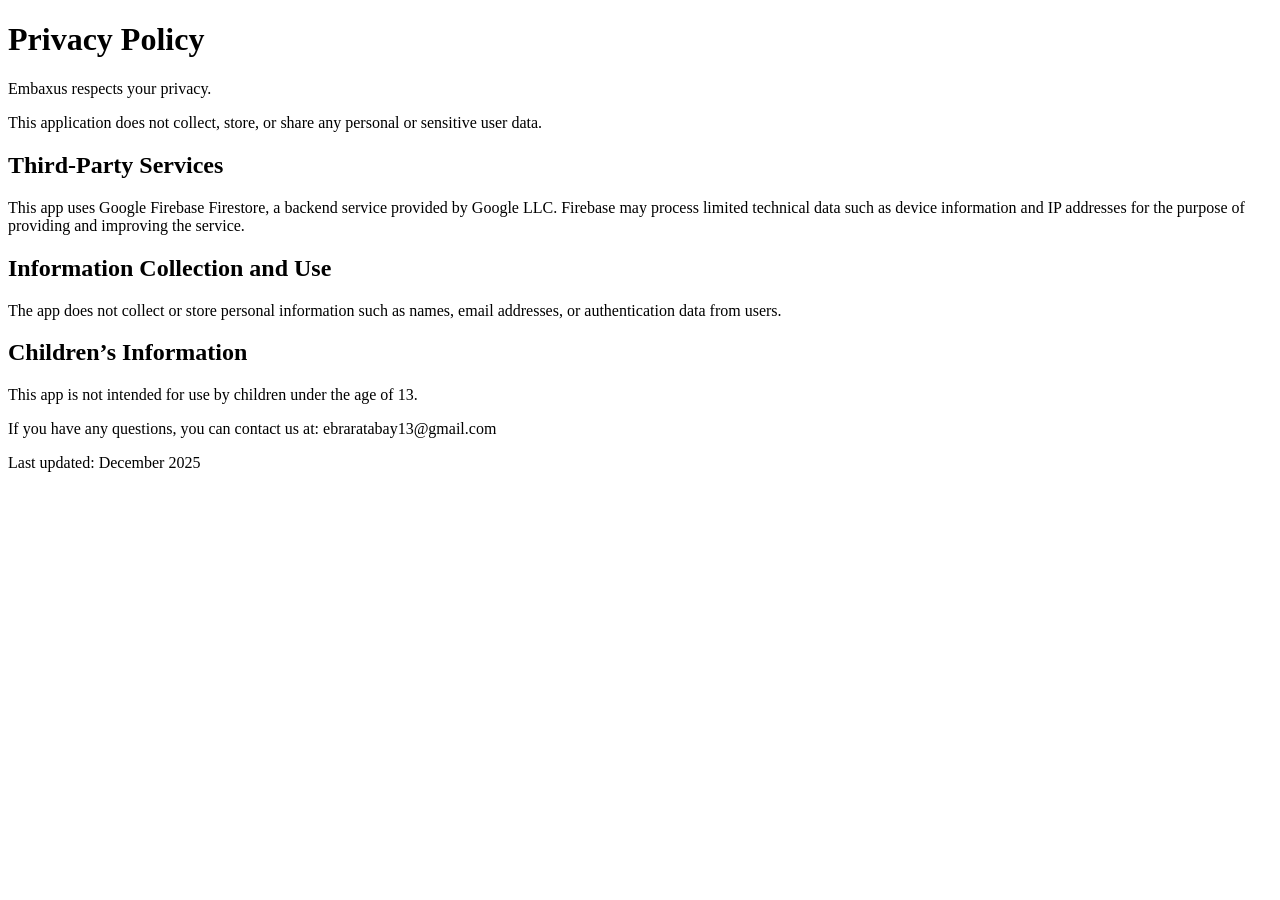
==== privacy-policy.html @ ce30bd53 "Create privacy-policy.html first commit" ====
<!DOCTYPE html>
<html lang="en">
<head>
  <meta charset="UTF-8">
  <title>Privacy Policy – Embaxus</title>
  <meta name="viewport" content="width=device-width, initial-scale=1.0">
</head>
<body>
  <h1>Privacy Policy</h1>

  <p>Embaxus respects your privacy.</p>

  <p>This application does not collect, store, or share any personal or sensitive user data.</p>

  <h2>Third-Party Services</h2>
<p>
This app uses Google Firebase Firestore, a backend service provided by Google LLC.
Firebase may process limited technical data such as device information and IP addresses
for the purpose of providing and improving the service.
</p>

<h2>Information Collection and Use</h2>
<p>
The app does not collect or store personal information such as names, email addresses,
or authentication data from users.
</p>

<h2>Children’s Information</h2>
<p>
This app is not intended for use by children under the age of 13.
</p>

  <p>If you have any questions, you can contact us at: ebraratabay13@gmail.com</p>

  <p>Last updated: December 2025</p>
</body>
</html>
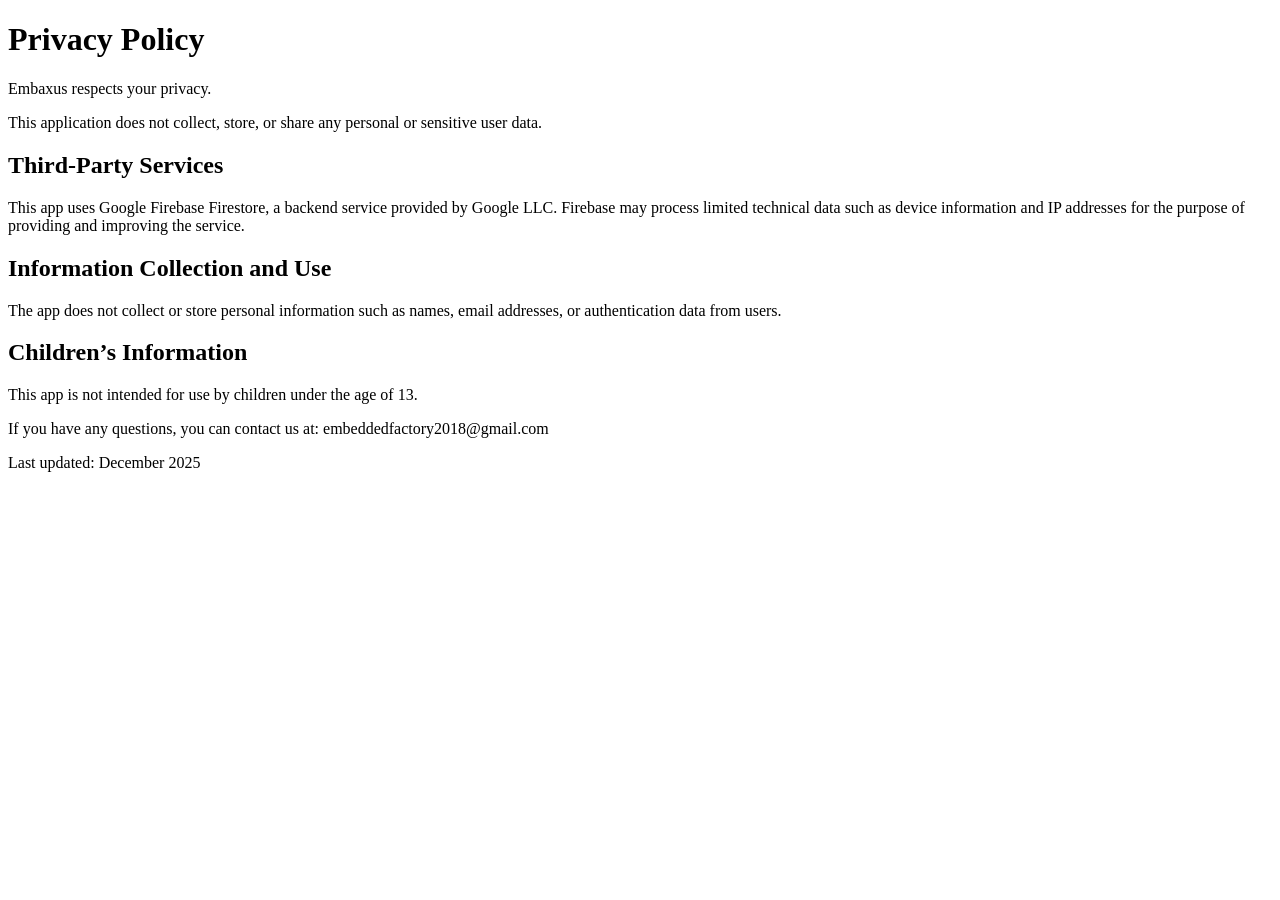
==== commit 1a7b1f22: "Update privacy-policy.html" ====
--- a/privacy-policy.html
+++ b/privacy-policy.html
@@ -30,7 +30,7 @@
 This app is not intended for use by children under the age of 13.
 </p>
 
-  <p>If you have any questions, you can contact us at: ebraratabay13@gmail.com</p>
+  <p>If you have any questions, you can contact us at: embeddedfactory2018@gmail.com</p>
 
   <p>Last updated: December 2025</p>
 </body>
